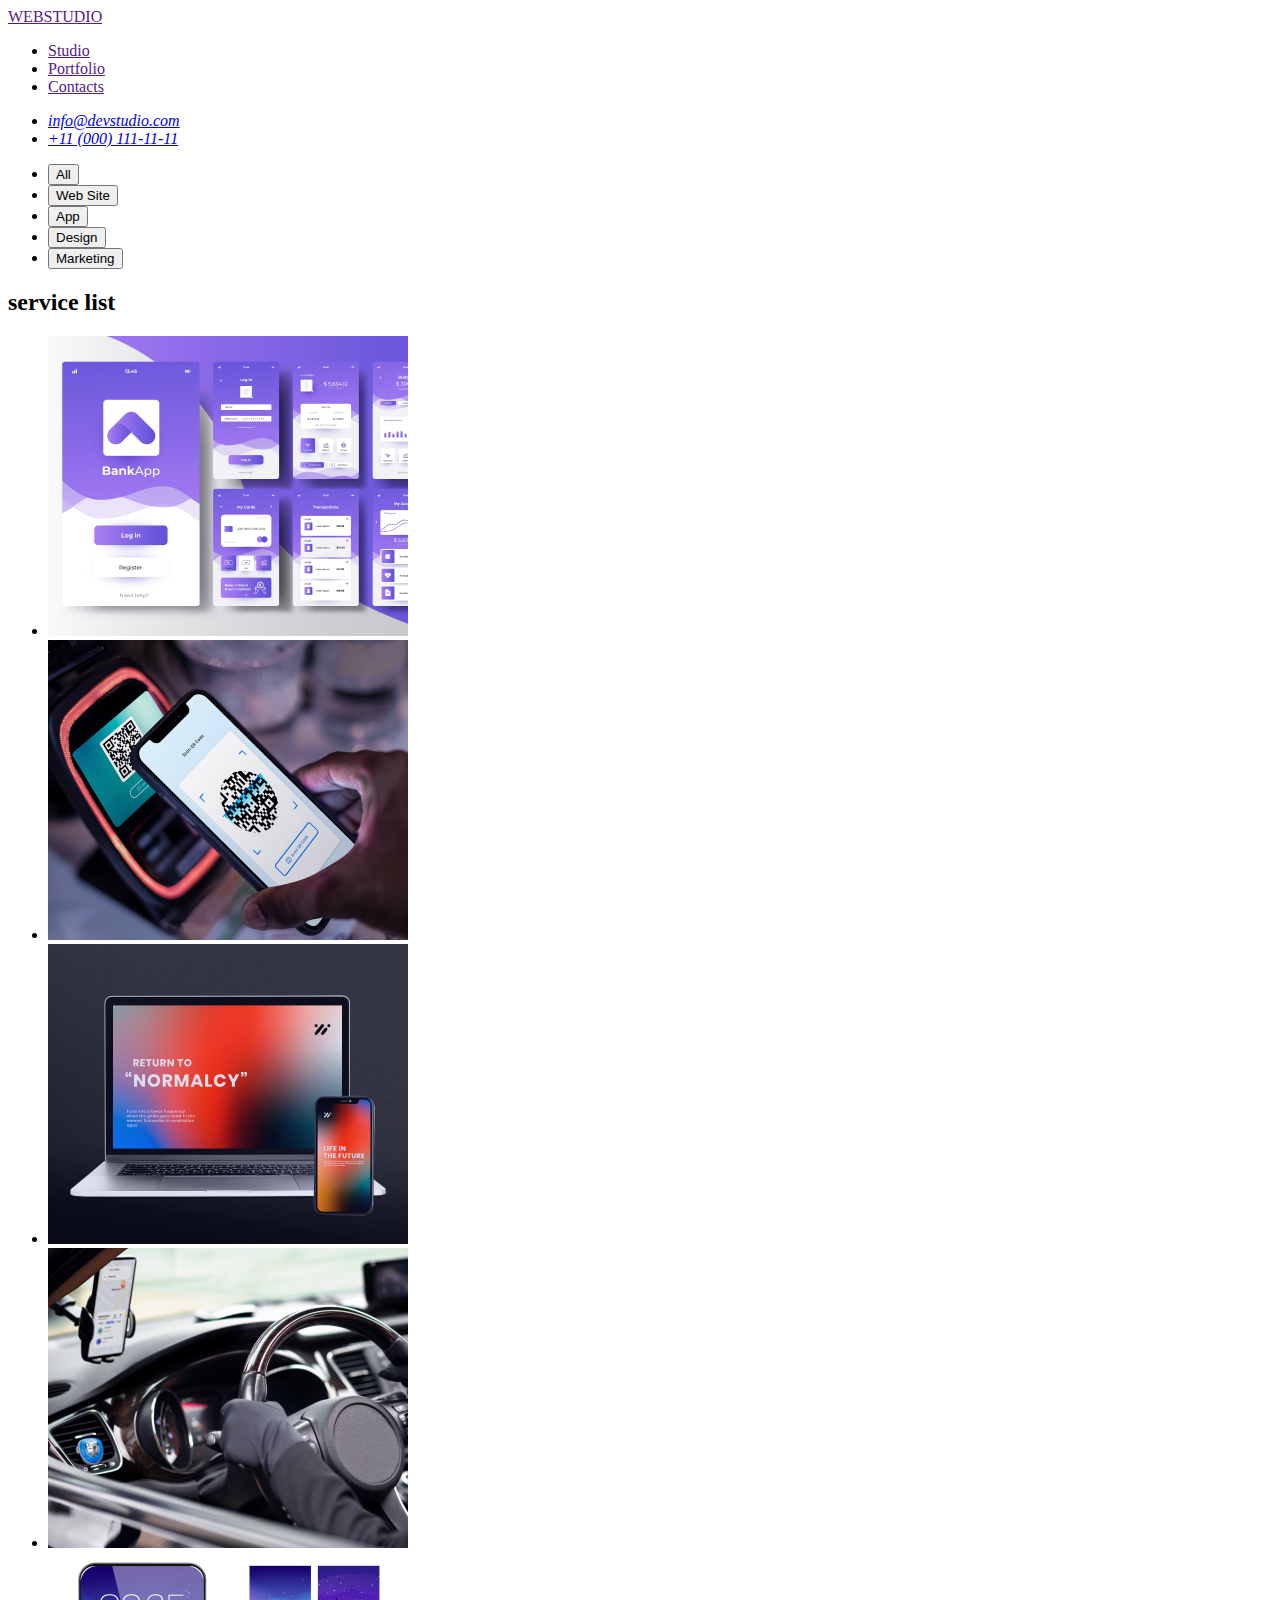
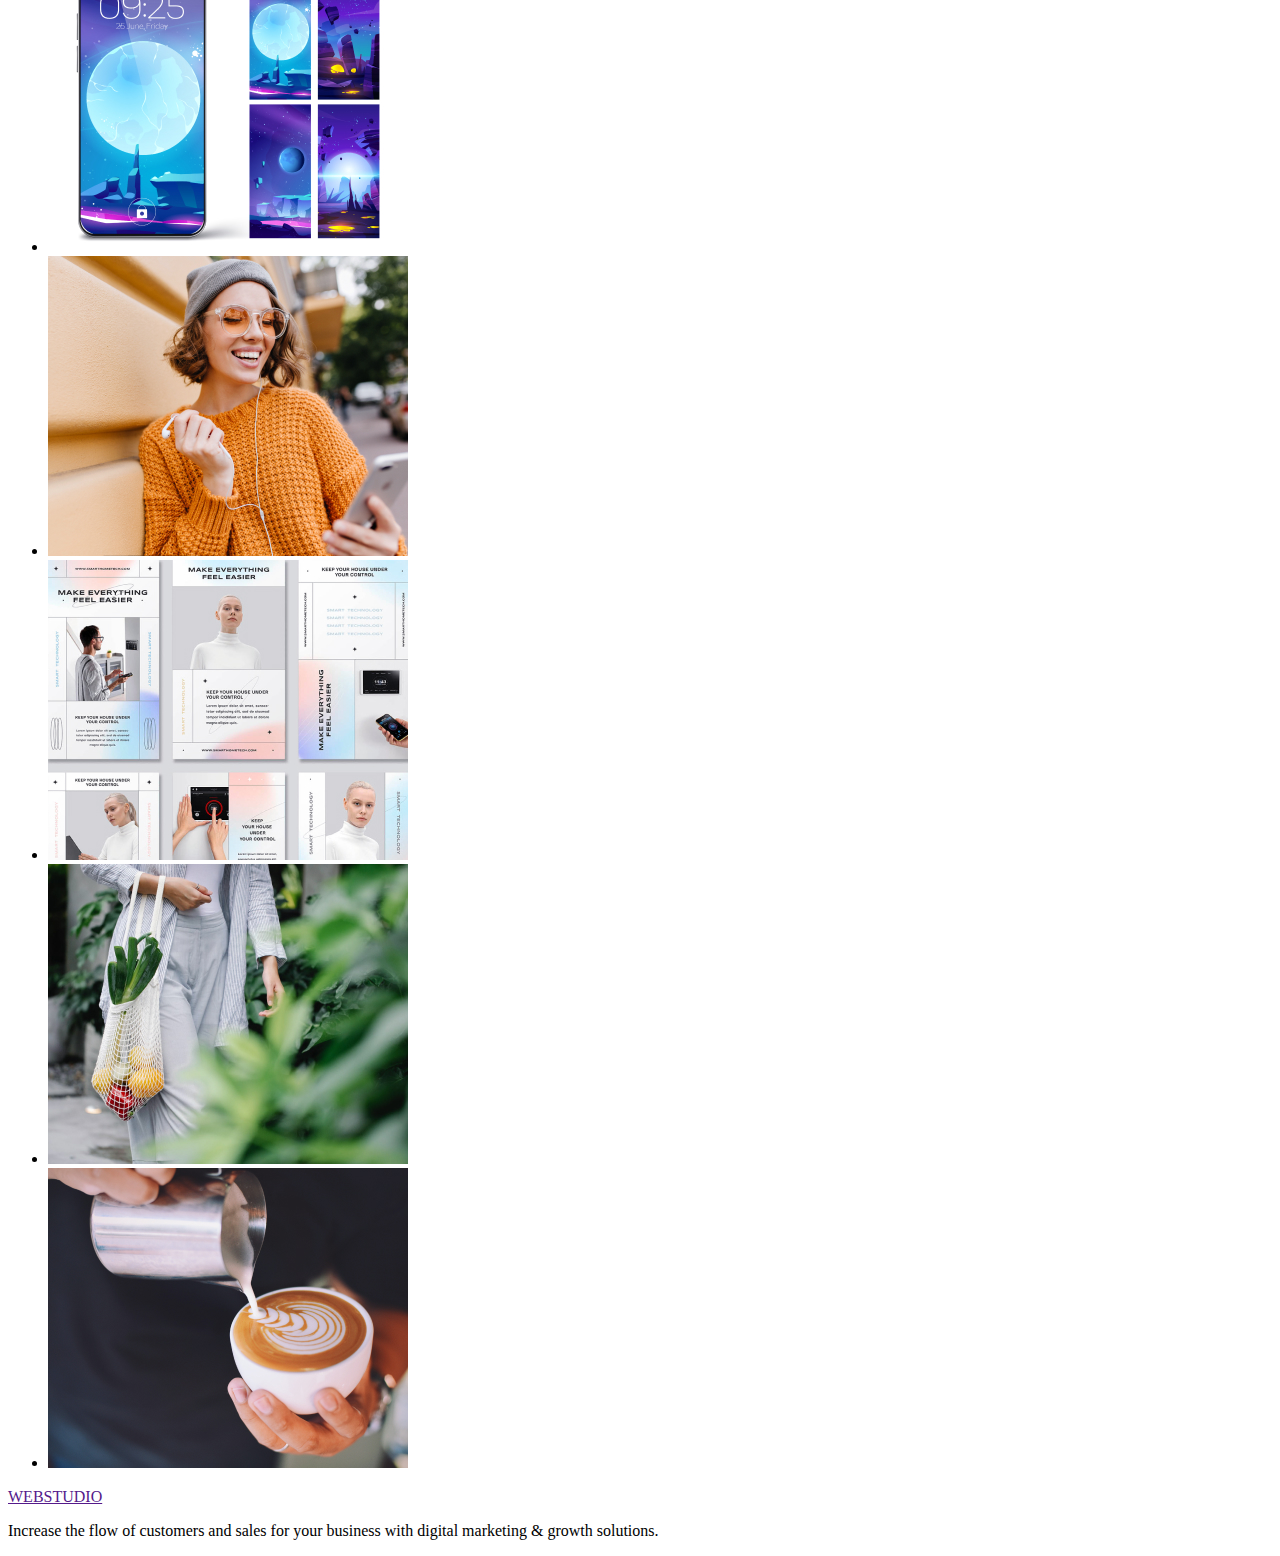
==== portfolio.html @ e02b4fd7 "for validator" ====
<!DOCTYPE html>
<html lang="en">
<head>
    <meta charset="UTF-8">
    <meta http-equiv="X-UA-Compatible" content="IE=edge">
    <meta name="viewport" content="width=device-width, initial-scale=1.0">
    <title>Document</title>
</head>
<body>
    
  <!-- Header -->

  <header>
    <nav>
     <a href="">WEBSTUDIO</a>
     <ul>
         <li> <a href="">Studio</a></li>
         <li> <a href="">Portfolio</a></li>
         <li> <a href="">Contacts</a></li>
     </ul>
    </nav> 
    <address>
     <ul>
     <li><a href=" mailto:info@devstudio.com ">info@devstudio.com</a></li>
     <li><a href="tel:+11(000)111-11-11">+11 (000) 111-11-11</a></li>
  </ul></address>
  
   </header> 

   <!-- main -->

   <main>
    <section>
        <ul>
            <li><button type="button">All</button></li>
            <li><button type="button">Web Site</button></li>
            <li><button type="button">App</button></li>
            <li><button type="button">Design</button></li>
            <li><button type="button">Marketing</button></li>
        </ul>
    </section>


    <!-- service list --> 
<section>
  <h2>service list</h2>
    <ul>
     <li><img src="./images/service-list/img (3).jpg" alt="Banking App Interface Concept" width="360"> </li>
    <li><img src="./images/service-list/img (4).jpg" alt="Cashless Payment" width="360"></li>
    <li><img src="./images/service-list/img (5).jpg" alt="App for meditation" width="360"></li>
    <li><img src="./images/service-list/img (6).jpg" alt="Taxi driver in a car with taxi App" width="360"></li>
    <li><img src="./images/service-list/img (7).jpg" alt="Phone and screenshots with illustration" width="360"></li>
    <li><img src="./images/service-list/img (8).jpg" alt="Girl with a phone on the street" width="360"></li>
    <li><img src="./images/service-list/img (9).jpg" alt="ideas for Instagram stories" width="360"></li>
    <li><img src="./images/service-list/img (10).jpg" alt="Woman with a bag full of vegetables" width="360"></li>
    <li><img src="./images/service-list/img (11).jpg" alt="Coffee cup in which milk is poured" width="360"></li></ul>
</section>


   </main>

   <!-- footer --> 


  <footer>
    <a href="">WEBSTUDIO</a>
    <p>Increase the flow of customers and sales for your business with digital marketing & growth solutions.</p>

  </footer>
</body>
</html>
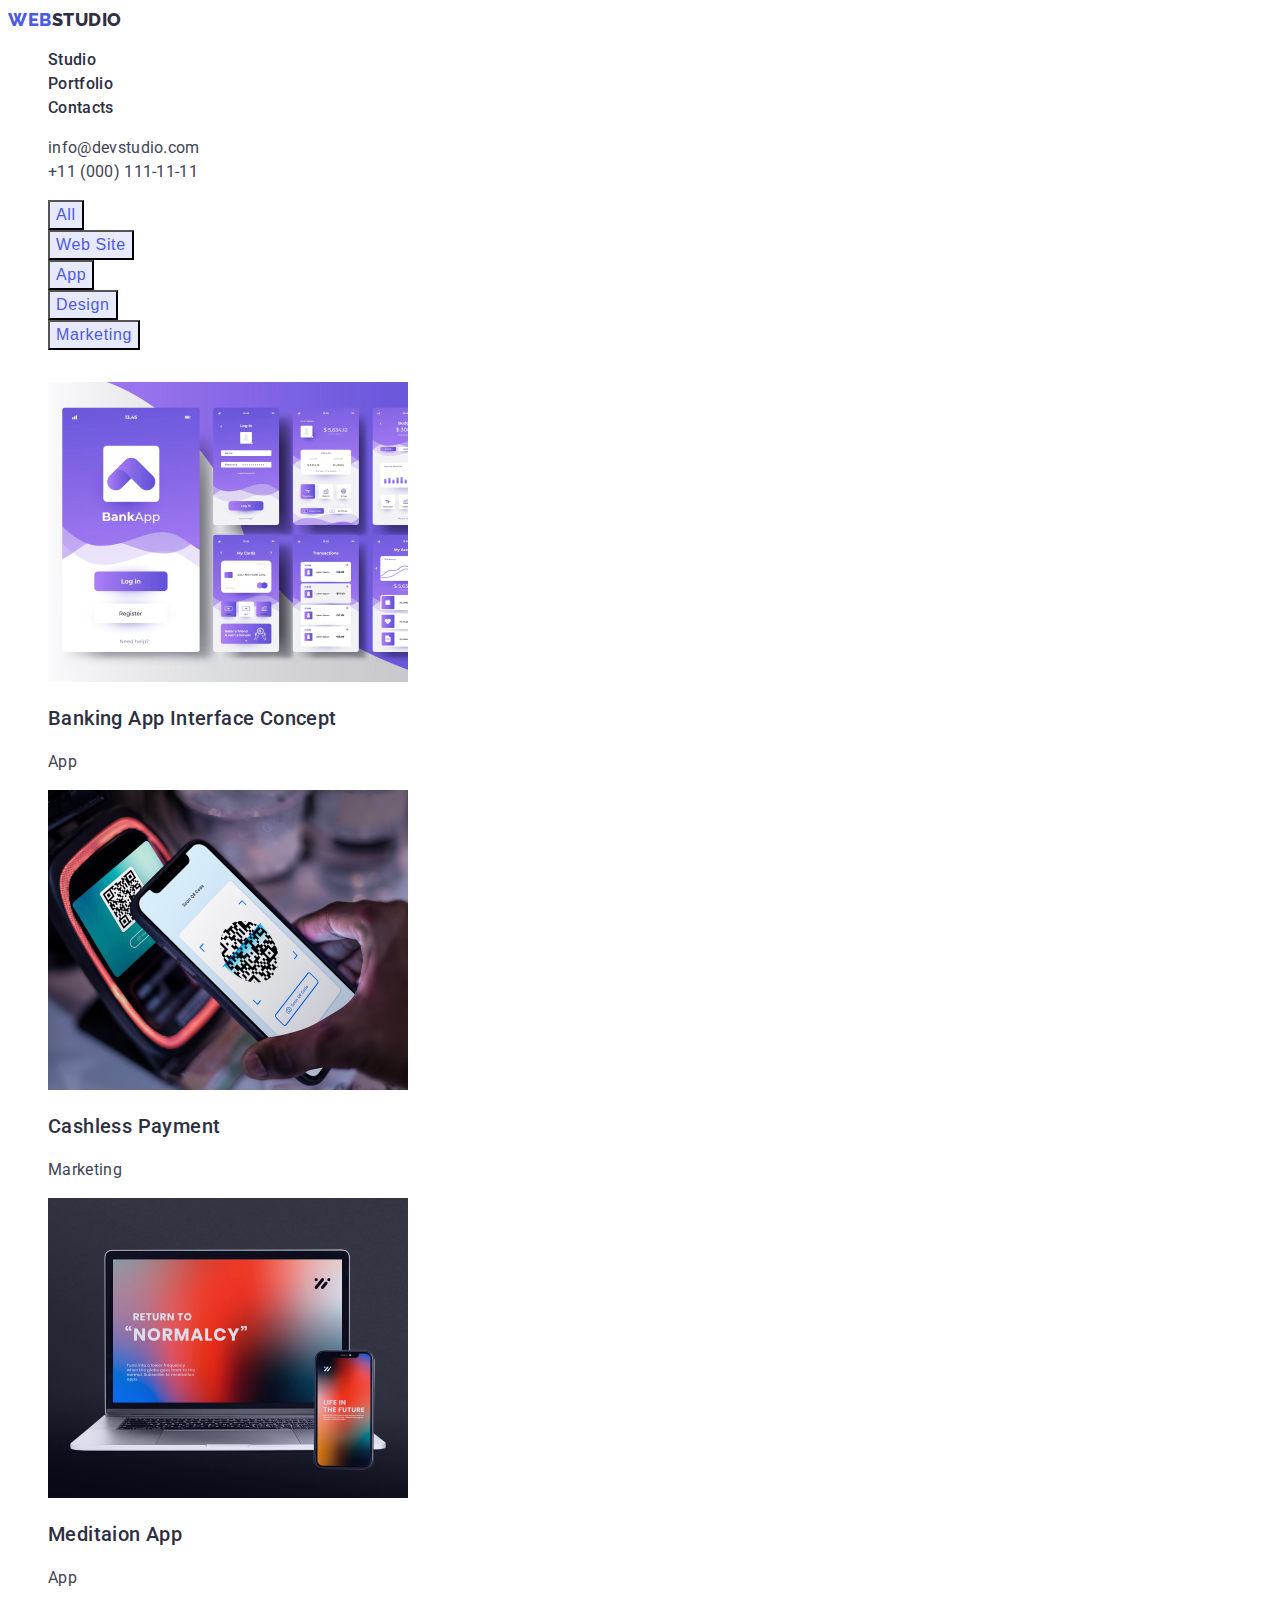
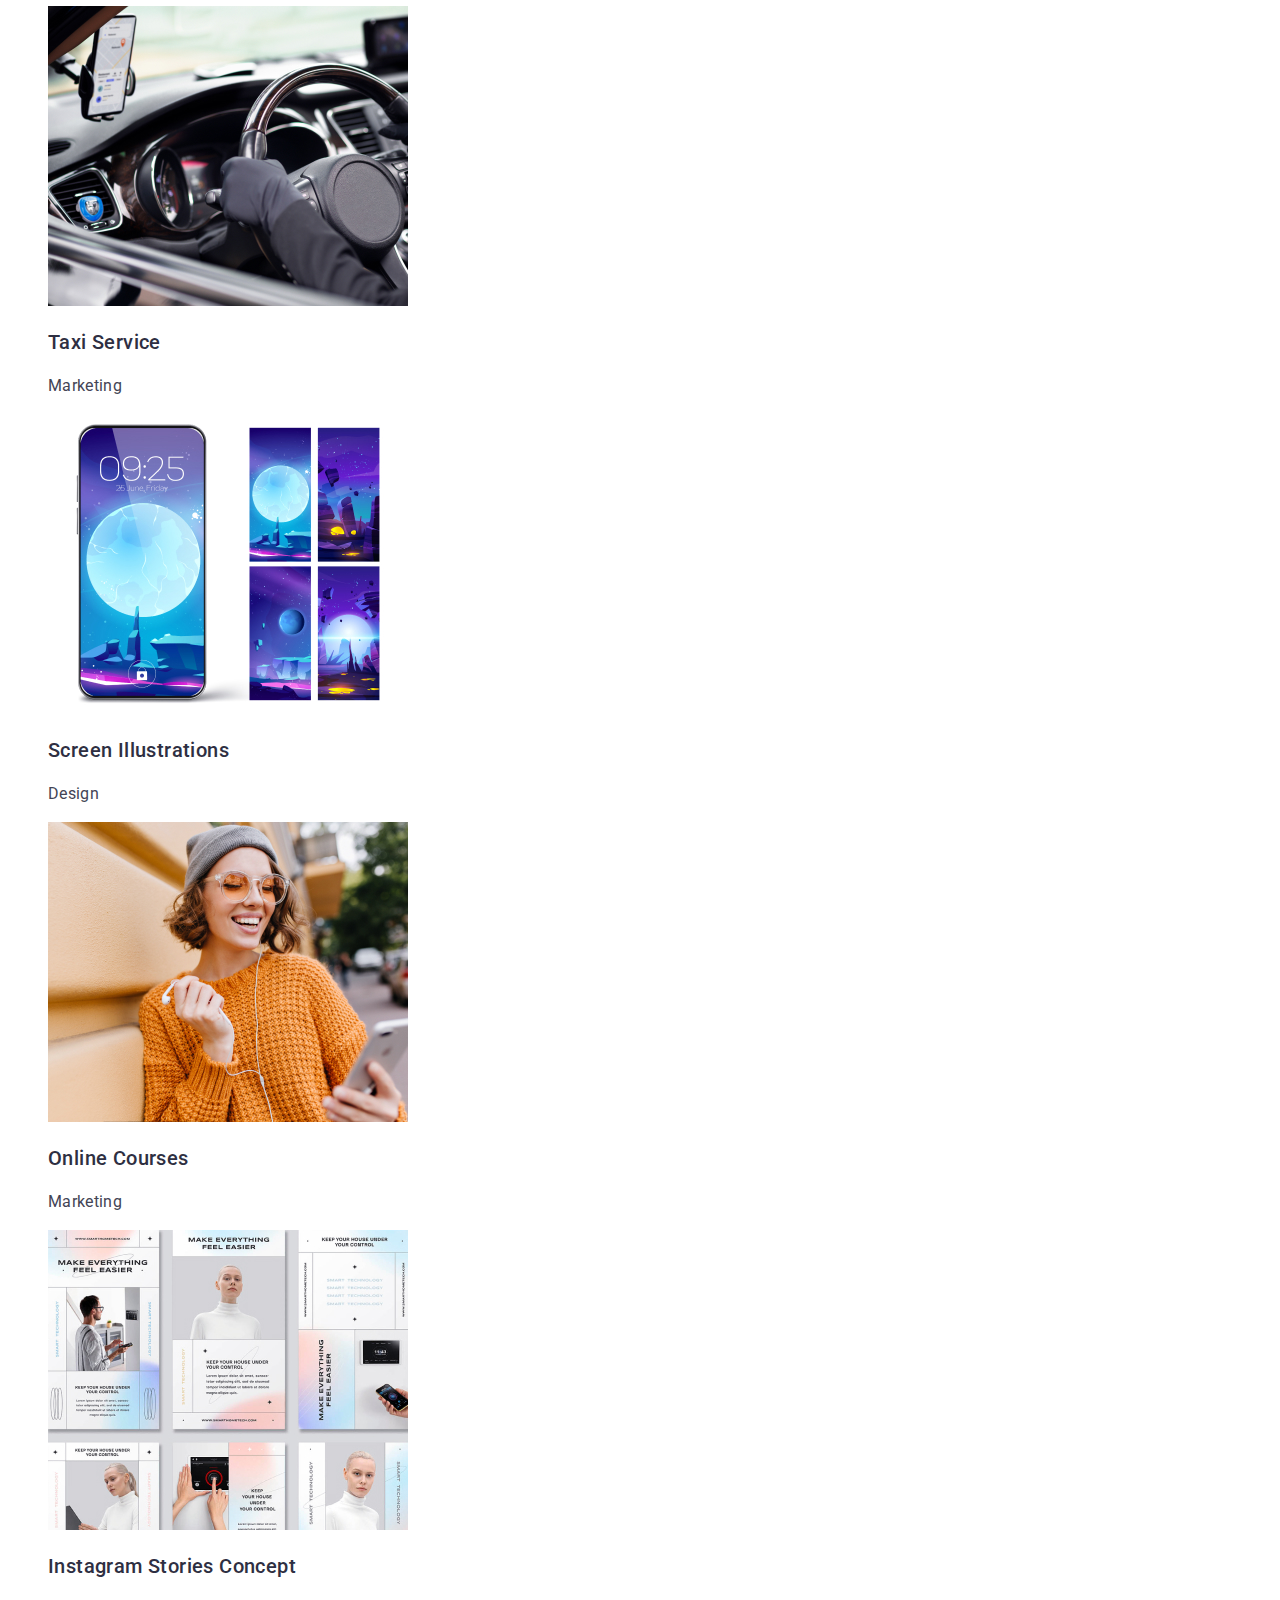
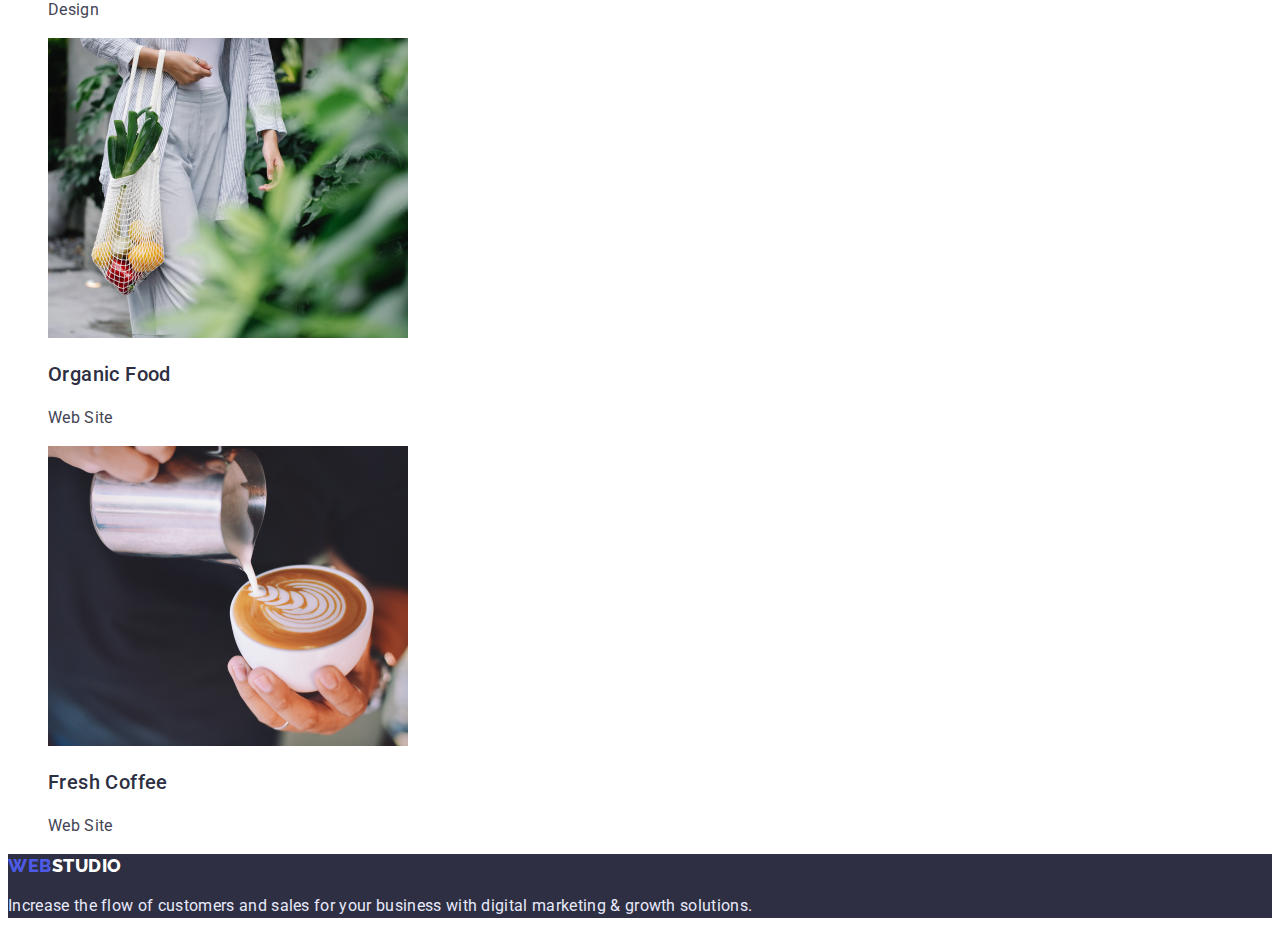
==== commit 0bce063b: "For cheking" ====
--- a/portfolio.html
+++ b/portfolio.html
@@ -5,56 +5,86 @@
     <meta http-equiv="X-UA-Compatible" content="IE=edge">
     <meta name="viewport" content="width=device-width, initial-scale=1.0">
     <title>Document</title>
-</head>
+    <link rel="preconnect" href="https://fonts.googleapis.com">
+    <link rel="preconnect" href="https://fonts.gstatic.com" crossorigin>
+    <link href="https://fonts.googleapis.com/css2?family=Raleway:wght@800&family=Roboto:wght@400;500;700&display=swap" rel="stylesheet">
+    <link rel="stylesheet" href="./css/styles.css">
+  </head>
 <body>
     
   <!-- Header -->
 
-  <header>
-    <nav>
-     <a href="">WEBSTUDIO</a>
-     <ul>
-         <li> <a href="">Studio</a></li>
-         <li> <a href="">Portfolio</a></li>
-         <li> <a href="">Contacts</a></li>
+  <header class="page-header">
+    <nav class="page-nav">
+     <a class="link logo" href=""><span class="studio">WEB</span><span class="logo">STUDIO</span></a>
+     <ul class="menu list">
+         <li class="header-item"> <a class=" menu-link link" href="">Studio</a></li>
+         <li class="header-item"> <a class=" menu-link link" href="">Portfolio</a></li>
+         <li class="header-item"> <a class=" menu-link link" href="">Contacts</a></li>
      </ul>
     </nav> 
-    <address>
-     <ul>
-     <li><a href=" mailto:info@devstudio.com ">info@devstudio.com</a></li>
-     <li><a href="tel:+11(000)111-11-11">+11 (000) 111-11-11</a></li>
+    <address >
+     <ul class="contacts list">
+     <li ><a class="contact-mail link" href=" mailto:info@devstudio.com ">info@devstudio.com</a></li>
+     <li><a class="contact-number link" href="tel:+11(000)111-11-11">+11 (000) 111-11-11</a></li>
   </ul></address>
   
    </header> 
-
    <!-- main -->
 
    <main>
-    <section>
-        <ul>
-            <li><button type="button">All</button></li>
-            <li><button type="button">Web Site</button></li>
-            <li><button type="button">App</button></li>
-            <li><button type="button">Design</button></li>
-            <li><button type="button">Marketing</button></li>
+    <section class="menu-button">
+        <ul class="list menu-button-list">
+            <li class="menu-button-item"><button class="menu-btn" type="button">All</button></li>
+            <li class="menu-button-item"><button class="menu-btn" type="button">Web Site</button></li>
+            <li class="menu-button-item"><button class="menu-btn" type="button">App</button></li>
+            <li class="menu-button-item"><button class="menu-btn" type="button">Design</button></li>
+            <li class="menu-button-item"><button class="menu-btn" type="button">Marketing</button></li>
         </ul>
-    </section>
+    
 
 
     <!-- service list --> 
-<section>
-  <h2>service list</h2>
-    <ul>
-     <li><img src="./images/service-list/img (3).jpg" alt="Banking App Interface Concept" width="360"> </li>
-    <li><img src="./images/service-list/img (4).jpg" alt="Cashless Payment" width="360"></li>
-    <li><img src="./images/service-list/img (5).jpg" alt="App for meditation" width="360"></li>
-    <li><img src="./images/service-list/img (6).jpg" alt="Taxi driver in a car with taxi App" width="360"></li>
-    <li><img src="./images/service-list/img (7).jpg" alt="Phone and screenshots with illustration" width="360"></li>
-    <li><img src="./images/service-list/img (8).jpg" alt="Girl with a phone on the street" width="360"></li>
-    <li><img src="./images/service-list/img (9).jpg" alt="ideas for Instagram stories" width="360"></li>
-    <li><img src="./images/service-list/img (10).jpg" alt="Woman with a bag full of vegetables" width="360"></li>
-    <li><img src="./images/service-list/img (11).jpg" alt="Coffee cup in which milk is poured" width="360"></li></ul>
-</section>
+
+  <h2 class="servise-title">service list</h2>
+    <ul class="servise-list list">
+     <li class=" service-item"><img src="./images/service-list/img (3).jpg" alt="Banking App Interface Concept" width="360">
+    <h3 class="service-post-title pre-post-title" >Banking App Interface Concept</h3>
+    <p class="text">App</p>
+    </li>
+    <li class="service-item"><img src="./images/service-list/img (4).jpg" alt="Cashless Payment" width="360">
+    <h3 class="service-post-title pre-post-title" >Cashless Payment</h3>
+    <p class="text">Marketing</p>
+    </li>
+    <li class=" service-item"><img src="./images/service-list/img (5).jpg" alt="App for meditation" width="360">
+    <h3 class="service-post-title pre-post-title">Meditaion App</h3>
+    <p class="text">App</p>
+    </li>
+    <li class=" service-item"><img src="./images/service-list/img (6).jpg" alt="Taxi driver in a car with taxi App" width="360">
+    <h3 class="service-post-title pre-post-title" >Taxi Service</h3>
+    <p class="text">Marketing</p>
+    </li>
+    <li class=" service-item"><img src="./images/service-list/img (7).jpg" alt="Phone and screenshots with illustration" width="360">
+    <h3 class="service-post-title pre-post-title" >Screen Illustrations</h3>
+    <p class="text">Design</p>
+    </li>
+    <li class=" service-item"><img src="./images/service-list/img (8).jpg" alt="Girl with a phone on the street" width="360">
+    <h3 class="service-post-title pre-post-title" >Online Courses</h3>
+    <p class="text">Marketing</p>
+    </li>
+    <li class=" service-item"><img src="./images/service-list/img (9).jpg" alt="ideas for Instagram stories" width="360">
+    <h3 class="service-post-title pre-post-title" >Instagram Stories Concept</h3>
+    <p class="text">Design</p>
+    </li>
+    <li class=" service-item"><img src="./images/service-list/img (10).jpg" alt="Woman with a bag full of vegetables" width="360">
+    <h3 class="service-post-title pre-post-title" >Organic Food</h3>
+    <p class="text">Web Site</p>
+    </li>
+    <li class=" service-item"><img src="./images/service-list/img (11).jpg" alt="Coffee cup in which milk is poured" width="360">
+    <h3 class="service-post-title pre-post-title" >Fresh Coffee</h3>
+    <p class="text"> Web Site </p>
+    </li></ul>
+  </section>
 
 
    </main>
@@ -62,9 +92,9 @@
    <!-- footer --> 
 
 
-  <footer>
-    <a href="">WEBSTUDIO</a>
-    <p>Increase the flow of customers and sales for your business with digital marketing & growth solutions.</p>
+   <footer class="footer">
+    <a class="link logo" href=""><span class="studio">WEB</span><span class="logo logo-color">STUDIO</span></a>
+    <p class="footer-text text">Increase the flow of customers and sales for your business with digital marketing & growth solutions.</p>
 
   </footer>
 </body>
--- a/css/styles.css
+++ b/css/styles.css
@@ -0,0 +1,366 @@
+.list {
+    list-style: none;
+}
+
+.link{ 
+text-decoration: none;
+}
+
+
+
+body {
+    font-family: 'Roboto', sans-serif;
+    font-weight: 400;
+}
+
+ :root {
+    --main-text-color:  #434455;
+    --secondary-text-color:  #E7E9FC;
+    --main-title-color: #2E2F42;
+    --secondary-title-color: #FFFFFF; }
+
+
+
+
+
+
+
+/* =============COMPONENTS============= */
+.studio{
+    font-family: 'Raleway', sans-serif;
+    font-weight: 800;
+    font-size: 18px;
+    line-height: 24px;
+    display: flex;
+    align-items: center;
+    letter-spacing: 0.03em;
+    text-transform: uppercase;
+    color: #4D5AE5;
+
+}
+
+.logo{
+ font-family: 'Raleway', sans-serif;
+font-weight: 800;
+font-size: 18px;
+line-height: 1.33;
+display: flex;
+align-items: center;
+letter-spacing: 0.03em;
+text-transform: uppercase;
+color:var(--main-title-color);
+   
+}
+
+
+.title{    
+font-weight: 700;
+font-size: 36px;
+line-height: 1.11
+text-align: center;
+letter-spacing: 0.02em;
+text-transform: capitalize;
+color: var(--main-title-color)
+}
+
+.pre-post-title {
+font-weight: 500;
+font-size: 20px;
+line-height: 1.2;
+letter-spacing: 0.02em;
+color:var(--main-title-color);
+
+}
+
+.text{
+font-size: 16px;
+line-height: 1.5;
+letter-spacing: 0.02em;
+color:var(--main-text-color);
+}
+
+/* ============= /COMPONENTS============= */
+
+
+
+
+
+
+
+
+
+
+/*=============HEADER=============*/
+.logo-color{
+    color:var(--secondary-title-color);
+}
+.page-header {
+    
+}
+.page-nav {
+}
+.link {
+}
+.logo{
+    
+}
+.studio {
+}
+.menu {
+}
+.list {
+}
+.header-item {
+}
+.menu-link {
+
+font-weight: 500;
+font-size: 16px;
+line-height: 1.5;
+letter-spacing: 0.02em;
+color: var(--main-title-color);
+flex: none;
+
+}
+
+
+
+.contacts {
+font-style: normal;
+font-size: 16px;
+line-height: 1.5;
+letter-spacing: 0.02em;
+
+}
+.contact-mail {
+    color: var(--main-text-color);   
+   
+}
+.contact-number {
+    color:var(--main-text-color);
+}
+ 
+.header-item  :hover ,
+.header-item  :focus {
+    color: #404BBF ;
+}
+
+ .contact-mail:hover ,
+ .contact-mail:focus{
+    color: #404BBF
+ }
+
+ .contact-number:hover ,
+ .contact-number:focus{
+    color: #404BBF
+ }
+
+
+
+
+
+
+/*=============/HEADER=============*/
+
+
+
+
+
+
+
+
+/*=============HERO=============*/
+
+
+
+.hero {
+    background-color: var(--main-title-color);
+}
+.hero-title {
+
+font-weight: 700;
+font-size: 56px;
+line-height: 1,07;
+text-align: center;
+letter-spacing: 0.02em;
+
+color: var(--secondary-title-color);
+
+}
+.hero-button {
+    font-weight: 500;
+    font-size: 16px;
+    line-height: 1.5;
+    display: flex;
+    align-items: center;
+    letter-spacing: 0.04em;
+    
+    color: #FFFFFF;
+    background-color:#4D5AE5;
+
+}
+
+.button :hover ,
+.button :focus {
+   
+    background-color:#404BBF
+}
+
+
+/*=============/HERO=============*/
+
+
+
+
+
+
+
+
+
+
+
+/*=============Benefits=============*/
+.benefits {
+}
+.benefits-title {
+    font-size: 0
+}
+.benefits-list {
+}
+.benefits-post-title {
+  
+
+
+}
+.benefits-text {
+
+
+}
+
+
+
+
+
+/*=============/Benefits=============*/
+
+
+
+
+
+
+/*=============What are we doing=============*/
+.products {
+}
+.products-title {
+
+
+}
+.list {
+}
+.products-list {
+}
+.products-item {
+}
+.products-img {
+}
+
+/*=============/What are we doing=============*/
+
+
+
+/*=============Our team=============*/
+
+
+.team {
+}
+.team-title {
+}
+.list {
+}
+.team-list {
+}
+.team-item {
+}
+.our-team-img {
+}
+.team-post-title {
+}
+.team-text {
+}
+
+
+
+
+/*=============/Our team=============*/
+
+
+
+/*=============Footer=============*/
+
+.footer {
+    background-color: #2E2F42;;
+}
+.link {
+}
+.logo {
+}
+.studio {
+   
+}
+.footer-text {
+    color:var( --secondary-text-color);
+}
+
+
+
+/*=============/Footer=============*/
+
+
+
+/*=============Portfolio=============*/
+
+.menu-button {
+}
+
+.menu-button-list {
+   
+}
+.menu-btn {
+    font-weight: 500;
+    font-size: 16px;
+    line-height: 1.5;
+    display: flex;
+    align-items: center;
+    text-align: center;
+    letter-spacing: 0.04em;
+    color: #4D5AE5;
+    background-color:#E7E9FC
+}
+.menu-button-item :hover ,
+.menu-btn :focus {
+    color: #FFFFFF;
+    background-color: #404BBF;
+}
+
+
+.servise-title {
+    font-size: 0
+}
+.servise-list {
+}
+.service-item {
+}
+.service-post-title {
+}
+
+
+
+
+
+
+
+
+
+
+
+
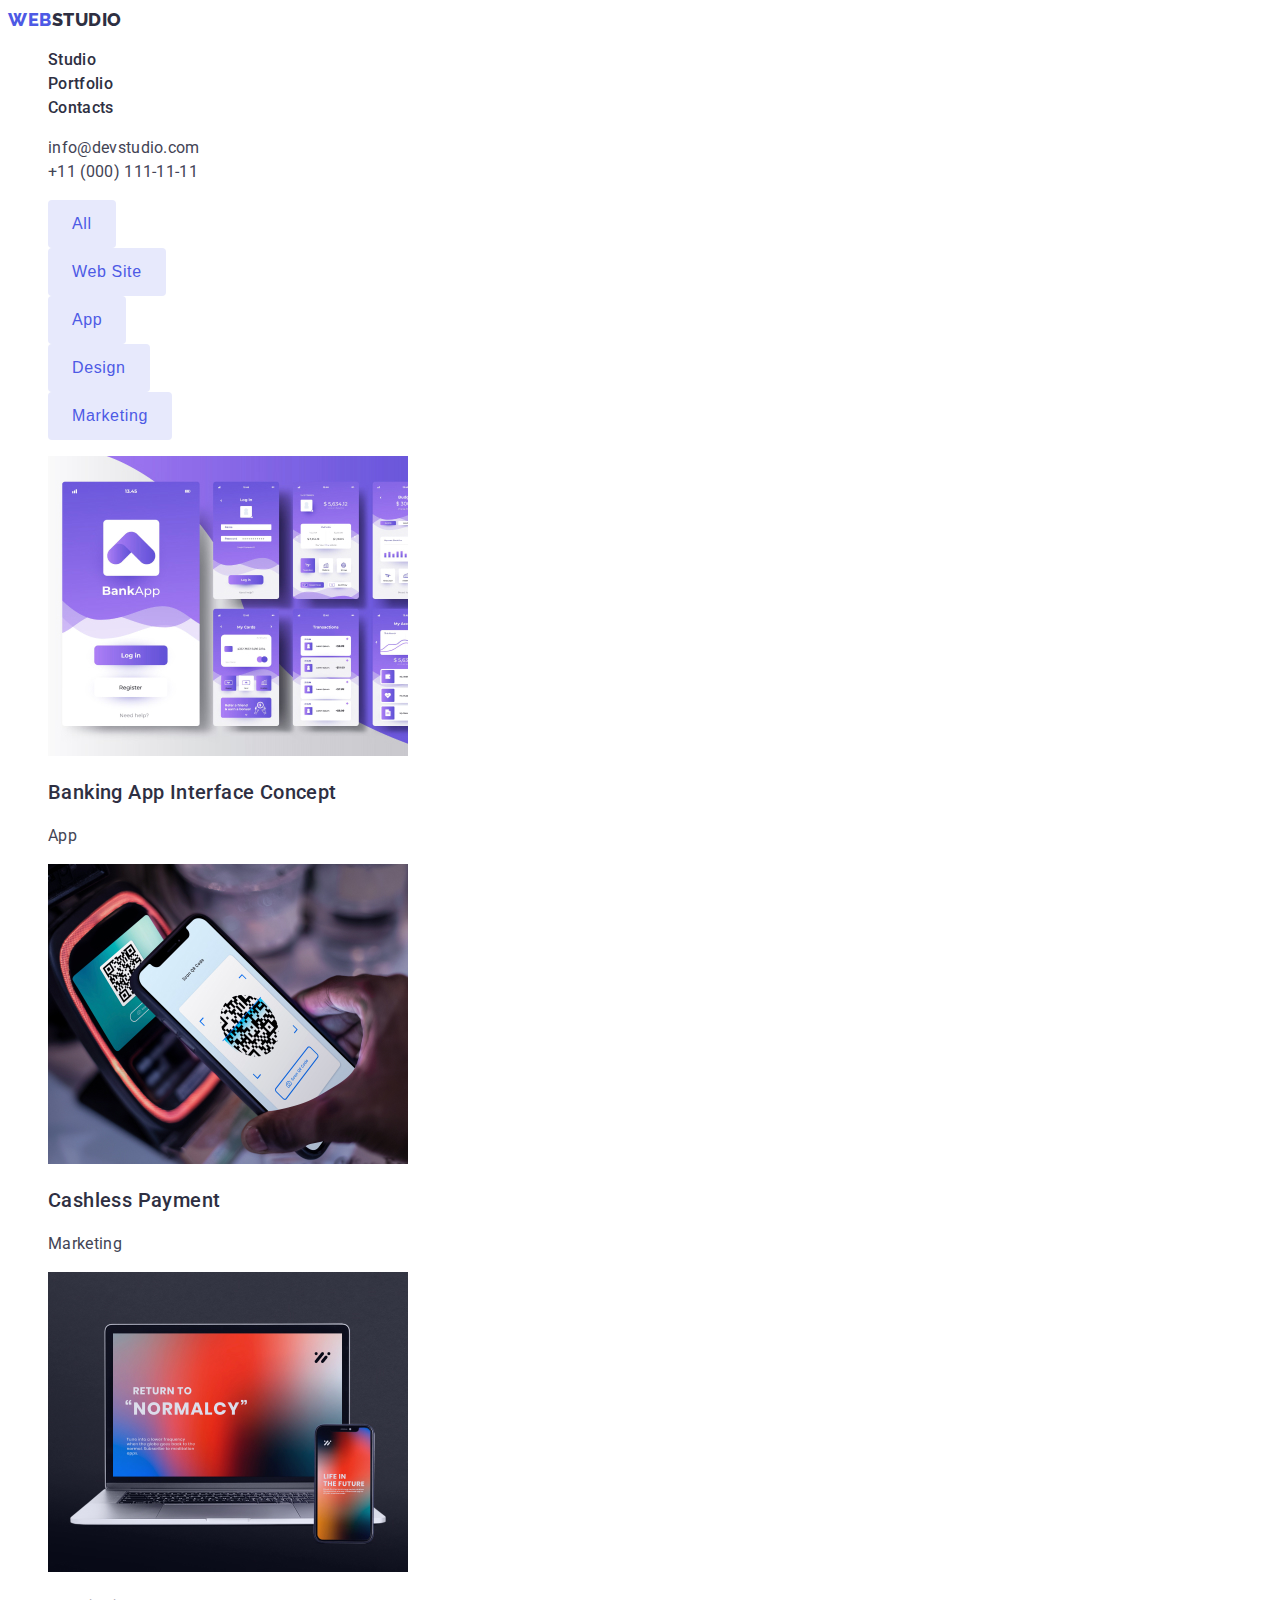
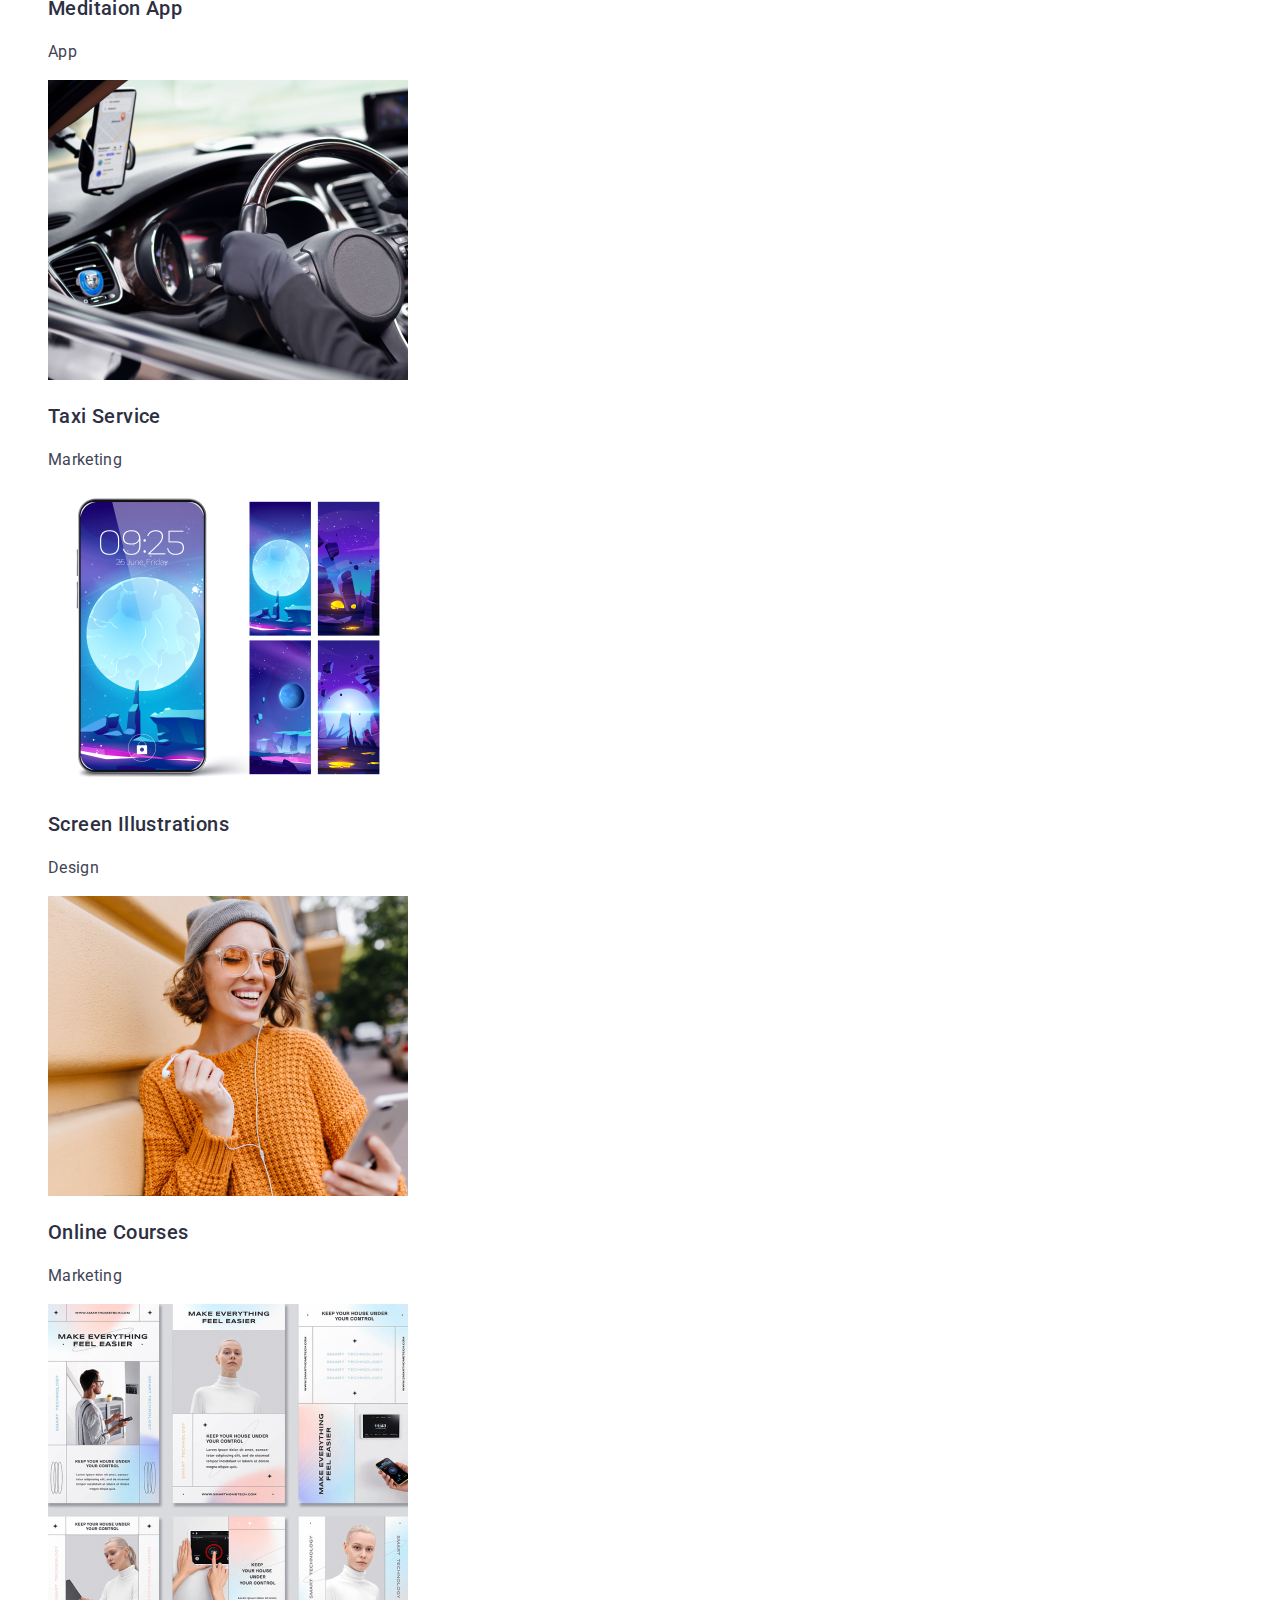
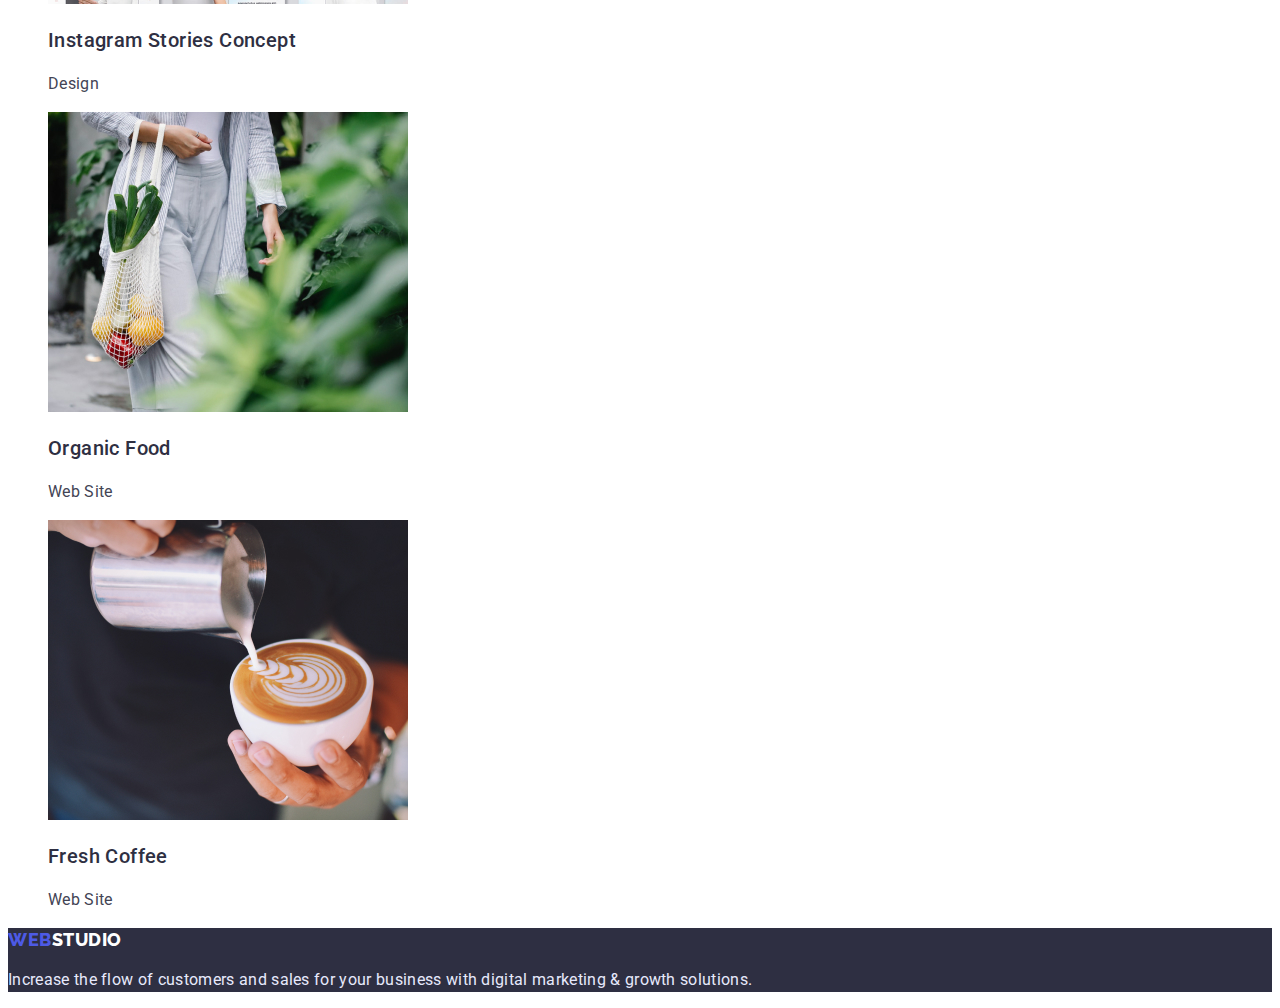
==== commit 3c6189e3: "corrections after 1 check" ====
--- a/portfolio.html
+++ b/portfolio.html
@@ -4,7 +4,7 @@
     <meta charset="UTF-8">
     <meta http-equiv="X-UA-Compatible" content="IE=edge">
     <meta name="viewport" content="width=device-width, initial-scale=1.0">
-    <title>Document</title>
+    <title>Studio</title>
     <link rel="preconnect" href="https://fonts.googleapis.com">
     <link rel="preconnect" href="https://fonts.gstatic.com" crossorigin>
     <link href="https://fonts.googleapis.com/css2?family=Raleway:wght@800&family=Roboto:wght@400;500;700&display=swap" rel="stylesheet">
@@ -16,10 +16,10 @@
 
   <header class="page-header">
     <nav class="page-nav">
-     <a class="link logo" href=""><span class="studio">WEB</span><span class="logo">STUDIO</span></a>
+     <a class="link logo" href="./index.html"><span class="studio">WEB</span><span class="logo">STUDIO</span></a>
      <ul class="menu list">
-         <li class="header-item"> <a class=" menu-link link" href="">Studio</a></li>
-         <li class="header-item"> <a class=" menu-link link" href="">Portfolio</a></li>
+         <li class="header-item"> <a class=" menu-link link" href="./index.html">Studio</a></li>
+         <li class="header-item"> <a class=" menu-link link" href="./portfolio.html">Portfolio</a></li>
          <li class="header-item"> <a class=" menu-link link" href="">Contacts</a></li>
      </ul>
     </nav> 
@@ -34,54 +34,51 @@
 
    <main>
     <section class="menu-button">
+      <h1 hidden>Portfolio</h1>
         <ul class="list menu-button-list">
-            <li class="menu-button-item"><button class="menu-btn" type="button">All</button></li>
-            <li class="menu-button-item"><button class="menu-btn" type="button">Web Site</button></li>
-            <li class="menu-button-item"><button class="menu-btn" type="button">App</button></li>
-            <li class="menu-button-item"><button class="menu-btn" type="button">Design</button></li>
-            <li class="menu-button-item"><button class="menu-btn" type="button">Marketing</button></li>
+            <li class="button-item"><button class="menu-btn" type="button">All</button></li>
+            <li class="button-item"><button class="menu-btn" type="button">Web Site</button></li>
+            <li class="button-item"><button class="menu-btn" type="button">App</button></li>
+            <li class="button-item"><button class="menu-btn" type="button">Design</button></li>
+            <li class="button-item"><button class="menu-btn" type="button">Marketing</button></li>
         </ul>
     
 
-
-    <!-- service list --> 
-
-  <h2 class="servise-title">service list</h2>
     <ul class="servise-list list">
-     <li class=" service-item"><img src="./images/service-list/img (3).jpg" alt="Banking App Interface Concept" width="360">
-    <h3 class="service-post-title pre-post-title" >Banking App Interface Concept</h3>
+     <li class=" service-item"><img src="./images/service-list/img-3.jpg" alt="Banking App Interface Concept" width="360">
+    <h3 class="service-title second-title" >Banking App Interface Concept</h3>
     <p class="text">App</p>
     </li>
-    <li class="service-item"><img src="./images/service-list/img (4).jpg" alt="Cashless Payment" width="360">
-    <h3 class="service-post-title pre-post-title" >Cashless Payment</h3>
+    <li class="service-item"><img src="./images/service-list/img-4.jpg" alt="Cashless Payment" width="360">
+    <h3 class=" second-title" >Cashless Payment</h3>
     <p class="text">Marketing</p>
     </li>
-    <li class=" service-item"><img src="./images/service-list/img (5).jpg" alt="App for meditation" width="360">
-    <h3 class="service-post-title pre-post-title">Meditaion App</h3>
+    <li class=" service-item"><img src="./images/service-list/img-5.jpg" alt="App for meditation" width="360">
+    <h3 class=" second-title">Meditaion App</h3>
     <p class="text">App</p>
     </li>
-    <li class=" service-item"><img src="./images/service-list/img (6).jpg" alt="Taxi driver in a car with taxi App" width="360">
-    <h3 class="service-post-title pre-post-title" >Taxi Service</h3>
+    <li class=" service-item"><img src="./images/service-list/img-6.jpg" alt="Taxi driver in a car with taxi App" width="360">
+    <h3 class="second-title" >Taxi Service</h3>
     <p class="text">Marketing</p>
     </li>
-    <li class=" service-item"><img src="./images/service-list/img (7).jpg" alt="Phone and screenshots with illustration" width="360">
-    <h3 class="service-post-title pre-post-title" >Screen Illustrations</h3>
+    <li class=" service-item"><img src="./images/service-list/img-7.jpg" alt="Phone and screenshots with illustration" width="360">
+    <h3 class=" second-title" >Screen Illustrations</h3>
     <p class="text">Design</p>
     </li>
-    <li class=" service-item"><img src="./images/service-list/img (8).jpg" alt="Girl with a phone on the street" width="360">
-    <h3 class="service-post-title pre-post-title" >Online Courses</h3>
+    <li class=" service-item"><img src="./images/service-list/img-8.jpg" alt="Girl with a phone on the street" width="360">
+    <h3 class=" second-title" >Online Courses</h3>
     <p class="text">Marketing</p>
     </li>
-    <li class=" service-item"><img src="./images/service-list/img (9).jpg" alt="ideas for Instagram stories" width="360">
-    <h3 class="service-post-title pre-post-title" >Instagram Stories Concept</h3>
+    <li class=" service-item"><img src="./images/service-list/img-9.jpg" alt="ideas for Instagram stories" width="360">
+    <h3 class=" second-title" >Instagram Stories Concept</h3>
     <p class="text">Design</p>
     </li>
-    <li class=" service-item"><img src="./images/service-list/img (10).jpg" alt="Woman with a bag full of vegetables" width="360">
-    <h3 class="service-post-title pre-post-title" >Organic Food</h3>
+    <li class=" service-item"><img src="./images/service-list/img-10.jpg" alt="Woman with a bag full of vegetables" width="360">
+    <h3 class=" second-title" >Organic Food</h3>
     <p class="text">Web Site</p>
     </li>
-    <li class=" service-item"><img src="./images/service-list/img (11).jpg" alt="Coffee cup in which milk is poured" width="360">
-    <h3 class="service-post-title pre-post-title" >Fresh Coffee</h3>
+    <li class=" service-item"><img src="./images/service-list/img-11.jpg" alt="Coffee cup in which milk is poured" width="360">
+    <h3 class=" second-title" >Fresh Coffee</h3>
     <p class="text"> Web Site </p>
     </li></ul>
   </section>
@@ -94,7 +91,7 @@
 
    <footer class="footer">
     <a class="link logo" href=""><span class="studio">WEB</span><span class="logo logo-color">STUDIO</span></a>
-    <p class="footer-text text">Increase the flow of customers and sales for your business with digital marketing & growth solutions.</p>
+    <p class="footer-text ">Increase the flow of customers and sales for your business with digital marketing & growth solutions.</p>
 
   </footer>
 </body>
--- a/css/styles.css
+++ b/css/styles.css
@@ -10,7 +10,7 @@
 
 body {
     font-family: 'Roboto', sans-serif;
-    font-weight: 400;
+    background-color: #FFFFFF ;
 }
 
  :root {
@@ -30,9 +30,7 @@
     font-family: 'Raleway', sans-serif;
     font-weight: 800;
     font-size: 18px;
-    line-height: 24px;
-    display: flex;
-    align-items: center;
+    line-height: 1.33;
     letter-spacing: 0.03em;
     text-transform: uppercase;
     color: #4D5AE5;
@@ -44,8 +42,6 @@
 font-weight: 800;
 font-size: 18px;
 line-height: 1.33;
-display: flex;
-align-items: center;
 letter-spacing: 0.03em;
 text-transform: uppercase;
 color:var(--main-title-color);
@@ -56,14 +52,13 @@
 .title{    
 font-weight: 700;
 font-size: 36px;
-line-height: 1.11
-text-align: center;
+line-height: 1.11;
 letter-spacing: 0.02em;
 text-transform: capitalize;
 color: var(--main-title-color)
 }
 
-.pre-post-title {
+.second-title {
 font-weight: 500;
 font-size: 20px;
 line-height: 1.2;
@@ -94,24 +89,7 @@
 .logo-color{
     color:var(--secondary-title-color);
 }
-.page-header {
-    
-}
-.page-nav {
-}
-.link {
-}
-.logo{
-    
-}
-.studio {
-}
-.menu {
-}
-.list {
-}
-.header-item {
-}
+
 .menu-link {
 
 font-weight: 500;
@@ -119,7 +97,7 @@
 line-height: 1.5;
 letter-spacing: 0.02em;
 color: var(--main-title-color);
-flex: none;
+
 
 }
 
@@ -180,7 +158,7 @@
 
 font-weight: 700;
 font-size: 56px;
-line-height: 1,07;
+line-height: 1.07;
 text-align: center;
 letter-spacing: 0.02em;
 
@@ -188,15 +166,17 @@
 
 }
 .hero-button {
+    font-family: inherit;
     font-weight: 500;
     font-size: 16px;
     line-height: 1.5;
-    display: flex;
-    align-items: center;
     letter-spacing: 0.04em;
-    
     color: #FFFFFF;
     background-color:#4D5AE5;
+    border: none;
+    padding:16px 32px ;
+    border-radius: 4px;
+    cursor: pointer;
 
 }
 
@@ -220,22 +200,13 @@
 
 
 /*=============Benefits=============*/
-.benefits {
-}
-.benefits-title {
-    font-size: 0
-}
-.benefits-list {
-}
+
 .benefits-post-title {
-  
-
-
-}
-.benefits-text {
-
-
-}
+    font-size:  20px;
+    line-height: 1.2;
+    font-weight: 500;  
+}
+
 
 
 
@@ -249,20 +220,7 @@
 
 
 /*=============What are we doing=============*/
-.products {
-}
-.products-title {
-
-
-}
-.list {
-}
-.products-list {
-}
-.products-item {
-}
-.products-img {
-}
+
 
 /*=============/What are we doing=============*/
 
@@ -272,20 +230,7 @@
 
 
 .team {
-}
-.team-title {
-}
-.list {
-}
-.team-list {
-}
-.team-item {
-}
-.our-team-img {
-}
-.team-post-title {
-}
-.team-text {
+    background-color: #F4F4FD;
 }
 
 
@@ -300,15 +245,11 @@
 .footer {
     background-color: #2E2F42;;
 }
-.link {
-}
-.logo {
-}
-.studio {
-   
-}
+
 .footer-text {
     color:var( --secondary-text-color);
+    line-height: 1.5;
+    letter-spacing: 0.02em;
 }
 
 
@@ -319,48 +260,36 @@
 
 /*=============Portfolio=============*/
 
-.menu-button {
-}
-
-.menu-button-list {
-   
-}
+
 .menu-btn {
     font-weight: 500;
     font-size: 16px;
     line-height: 1.5;
-    display: flex;
-    align-items: center;
-    text-align: center;
     letter-spacing: 0.04em;
     color: #4D5AE5;
-    background-color:#E7E9FC
-}
-.menu-button-item :hover ,
+    background-color:#E7E9FC ;
+    border: none;
+    padding: 12px 24px; ;
+    border-radius: 4px;
+    cursor: pointer;
+}
+
+.button-item :hover ,
 .menu-btn :focus {
     color: #FFFFFF;
     background-color: #404BBF;
 }
 
 
-.servise-title {
-    font-size: 0
-}
-.servise-list {
-}
-.service-item {
-}
-.service-post-title {
-}
-
-
-
-
-
-
-
-
-
-
-
-
+
+
+
+
+
+
+
+
+
+
+
+
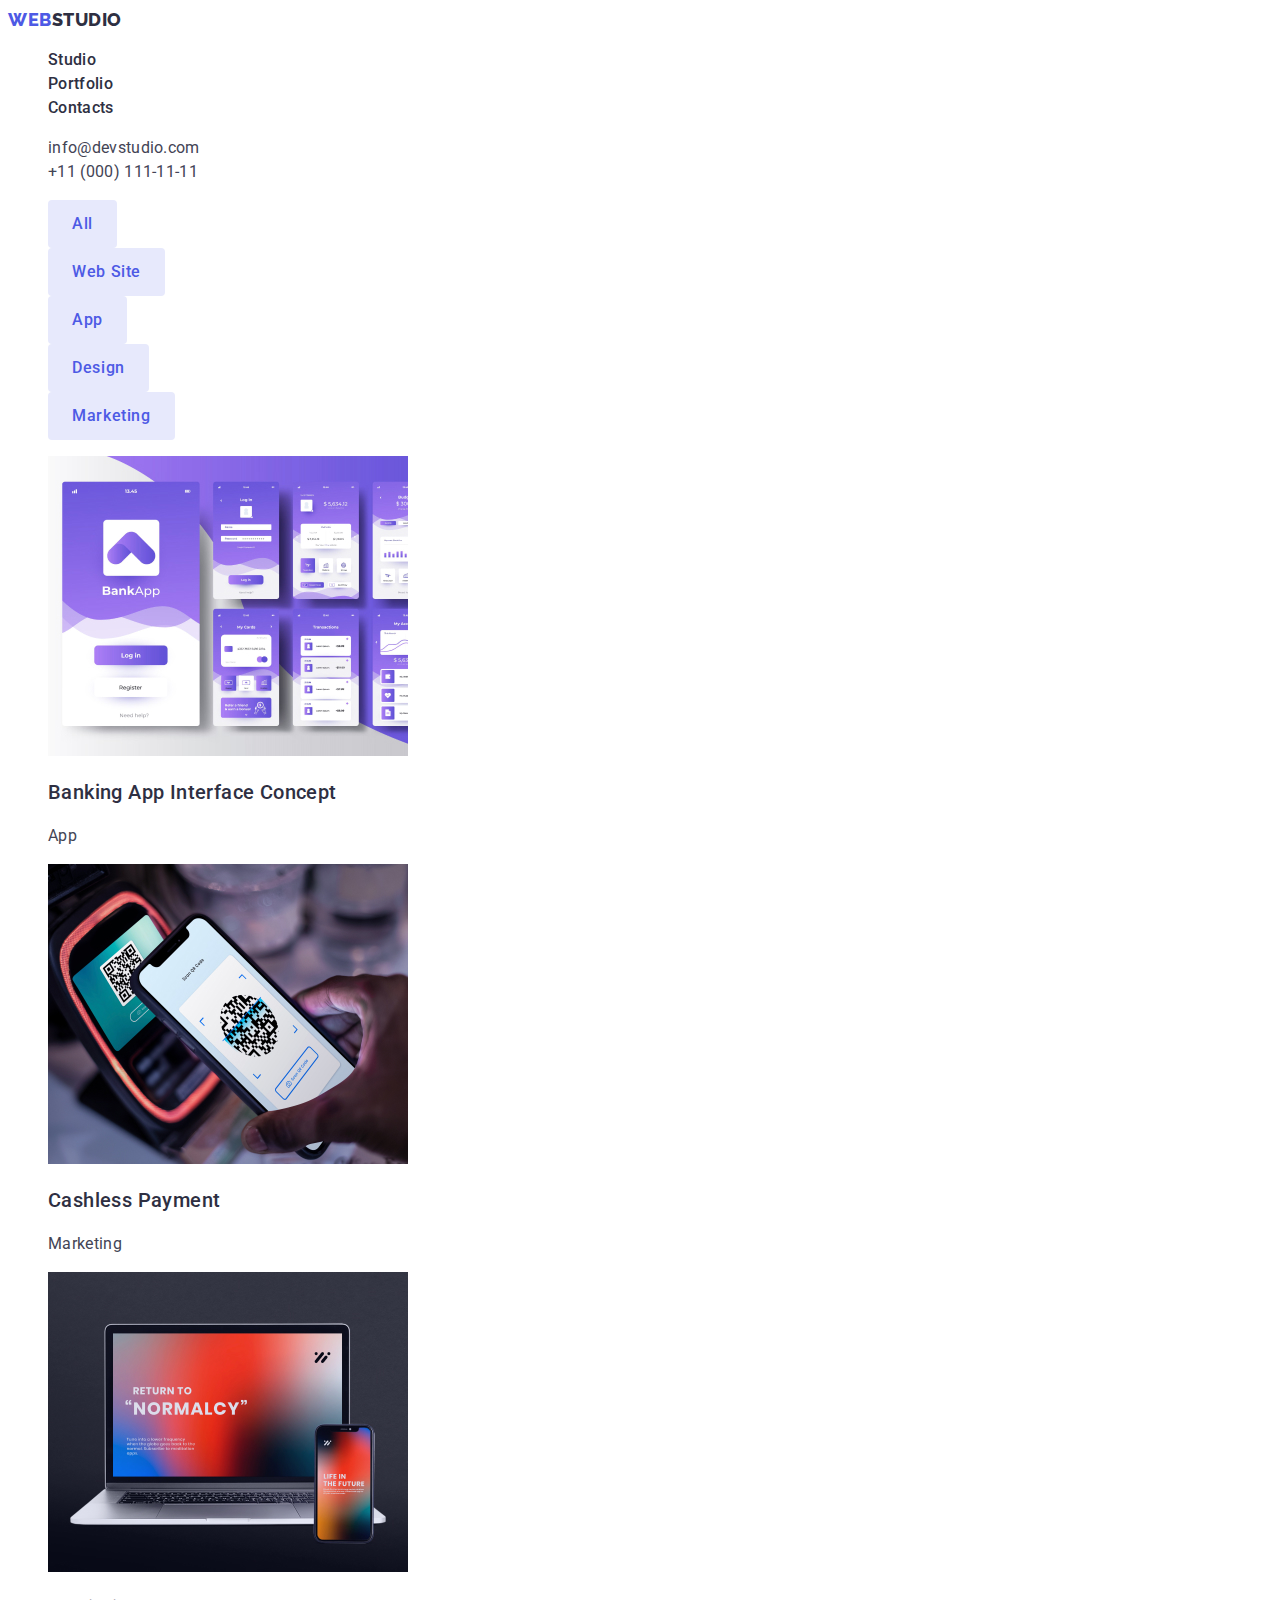
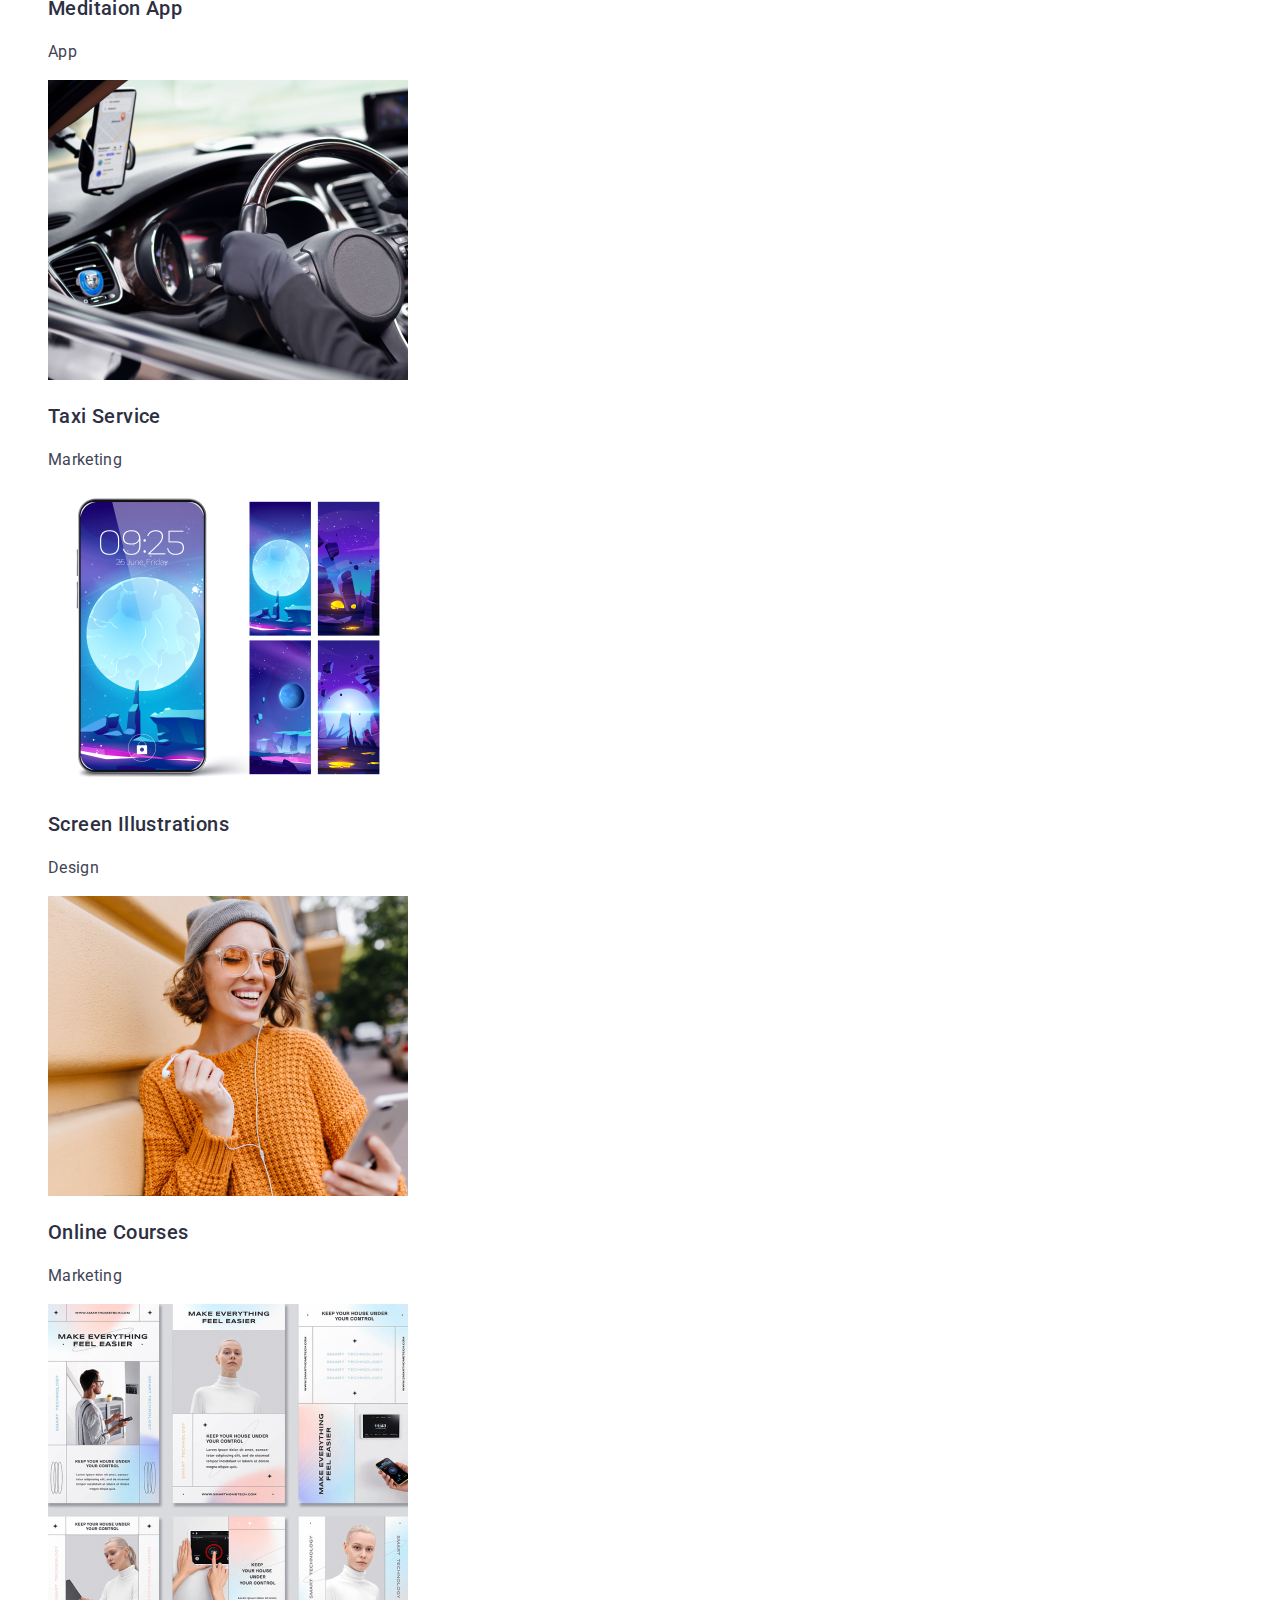
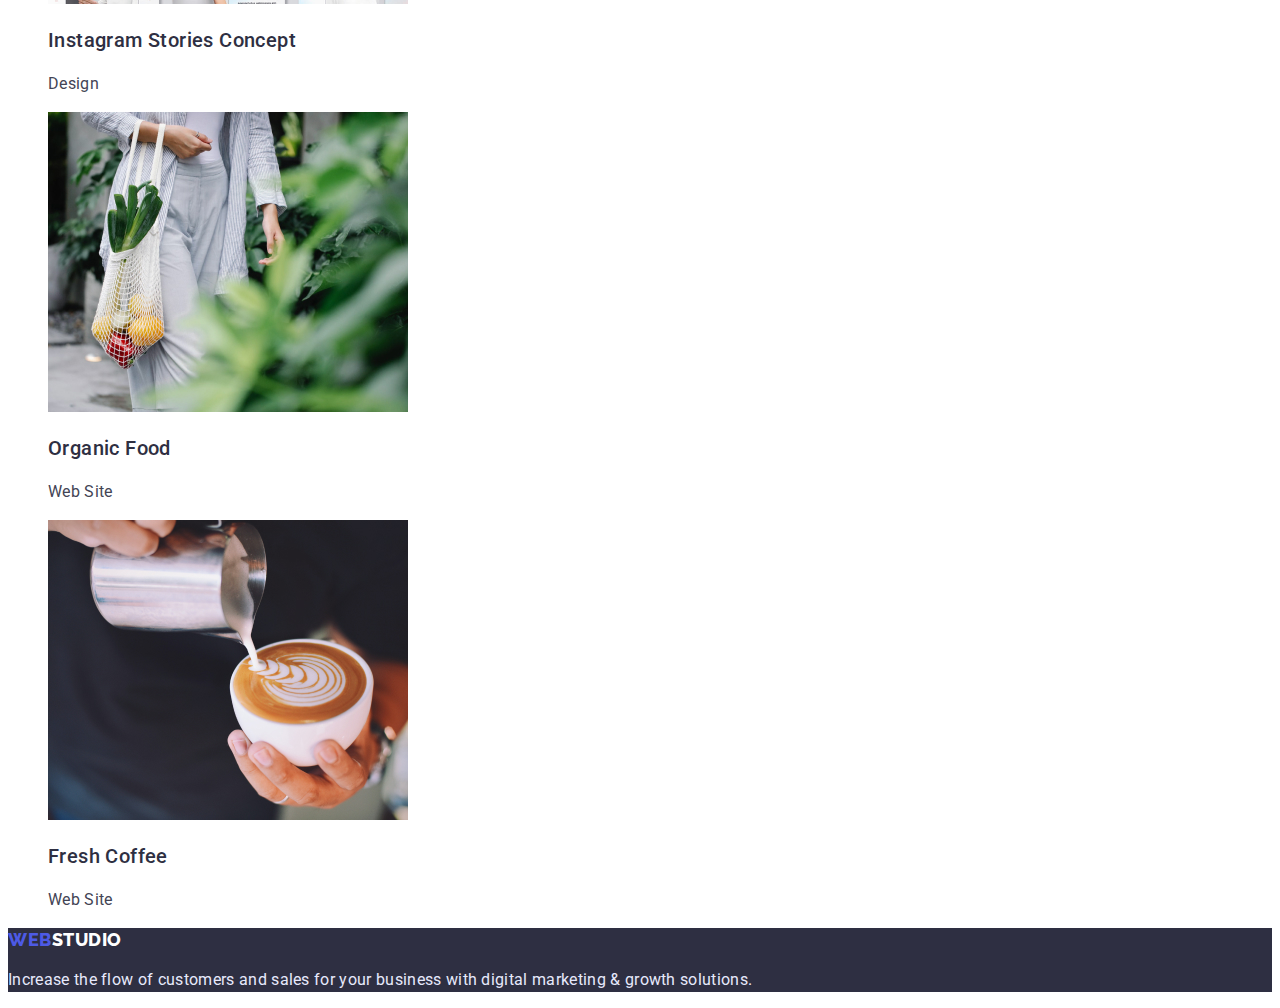
==== commit bb1daaaf: "after second check" ====
--- a/portfolio.html
+++ b/portfolio.html
@@ -4,7 +4,7 @@
     <meta charset="UTF-8">
     <meta http-equiv="X-UA-Compatible" content="IE=edge">
     <meta name="viewport" content="width=device-width, initial-scale=1.0">
-    <title>Studio</title>
+    <title>Portfolio</title>
     <link rel="preconnect" href="https://fonts.googleapis.com">
     <link rel="preconnect" href="https://fonts.gstatic.com" crossorigin>
     <link href="https://fonts.googleapis.com/css2?family=Raleway:wght@800&family=Roboto:wght@400;500;700&display=swap" rel="stylesheet">
@@ -25,7 +25,7 @@
     </nav> 
     <address >
      <ul class="contacts list">
-     <li ><a class="contact-mail link" href=" mailto:info@devstudio.com ">info@devstudio.com</a></li>
+     <li ><a class="contact-mail link" href="mailto:info@devstudio.com ">info@devstudio.com</a></li>
      <li><a class="contact-number link" href="tel:+11(000)111-11-11">+11 (000) 111-11-11</a></li>
   </ul></address>
   
@@ -45,40 +45,40 @@
     
 
     <ul class="servise-list list">
-     <li class=" service-item"><img src="./images/service-list/img-3.jpg" alt="Banking App Interface Concept" width="360">
-    <h3 class="service-title second-title" >Banking App Interface Concept</h3>
+     <li class="service-item"><img src="./images/service-list/img-3.jpg" alt="Banking App Interface Concept" width="360">
+    <h3 class="second-title" >Banking App Interface Concept</h3>
     <p class="text">App</p>
     </li>
     <li class="service-item"><img src="./images/service-list/img-4.jpg" alt="Cashless Payment" width="360">
-    <h3 class=" second-title" >Cashless Payment</h3>
+    <h3 class="second-title" >Cashless Payment</h3>
     <p class="text">Marketing</p>
     </li>
-    <li class=" service-item"><img src="./images/service-list/img-5.jpg" alt="App for meditation" width="360">
-    <h3 class=" second-title">Meditaion App</h3>
+    <li class="service-item"><img src="./images/service-list/img-5.jpg" alt="App for meditation" width="360">
+    <h3 class="second-title">Meditaion App</h3>
     <p class="text">App</p>
     </li>
-    <li class=" service-item"><img src="./images/service-list/img-6.jpg" alt="Taxi driver in a car with taxi App" width="360">
+    <li class="service-item"><img src="./images/service-list/img-6.jpg" alt="Taxi driver in a car with taxi App" width="360">
     <h3 class="second-title" >Taxi Service</h3>
     <p class="text">Marketing</p>
     </li>
-    <li class=" service-item"><img src="./images/service-list/img-7.jpg" alt="Phone and screenshots with illustration" width="360">
-    <h3 class=" second-title" >Screen Illustrations</h3>
+    <li class="service-item"><img src="./images/service-list/img-7.jpg" alt="Phone and screenshots with illustration" width="360">
+    <h3 class="second-title" >Screen Illustrations</h3>
     <p class="text">Design</p>
     </li>
-    <li class=" service-item"><img src="./images/service-list/img-8.jpg" alt="Girl with a phone on the street" width="360">
-    <h3 class=" second-title" >Online Courses</h3>
+    <li class="service-item"><img src="./images/service-list/img-8.jpg" alt="Girl with a phone on the street" width="360">
+    <h3 class="second-title" >Online Courses</h3>
     <p class="text">Marketing</p>
     </li>
-    <li class=" service-item"><img src="./images/service-list/img-9.jpg" alt="ideas for Instagram stories" width="360">
-    <h3 class=" second-title" >Instagram Stories Concept</h3>
+    <li class="service-item"><img src="./images/service-list/img-9.jpg" alt="ideas for Instagram stories" width="360">
+    <h3 class="second-title" >Instagram Stories Concept</h3>
     <p class="text">Design</p>
     </li>
-    <li class=" service-item"><img src="./images/service-list/img-10.jpg" alt="Woman with a bag full of vegetables" width="360">
-    <h3 class=" second-title" >Organic Food</h3>
+    <li class="service-item"><img src="./images/service-list/img-10.jpg" alt="Woman with a bag full of vegetables" width="360">
+    <h3 class="second-title" >Organic Food</h3>
     <p class="text">Web Site</p>
     </li>
-    <li class=" service-item"><img src="./images/service-list/img-11.jpg" alt="Coffee cup in which milk is poured" width="360">
-    <h3 class=" second-title" >Fresh Coffee</h3>
+    <li class="service-item"><img src="./images/service-list/img-11.jpg" alt="Coffee cup in which milk is poured" width="360">
+    <h3 class="second-title" >Fresh Coffee</h3>
     <p class="text"> Web Site </p>
     </li></ul>
   </section>
@@ -91,7 +91,7 @@
 
    <footer class="footer">
     <a class="link logo" href=""><span class="studio">WEB</span><span class="logo logo-color">STUDIO</span></a>
-    <p class="footer-text ">Increase the flow of customers and sales for your business with digital marketing & growth solutions.</p>
+    <p class="footer-text">Increase the flow of customers and sales for your business with digital marketing & growth solutions.</p>
 
   </footer>
 </body>
--- a/css/styles.css
+++ b/css/styles.css
@@ -10,7 +10,7 @@
 
 body {
     font-family: 'Roboto', sans-serif;
-    background-color: #FFFFFF ;
+    background-color:var(--secondary-title-color);
 }
 
  :root {
@@ -68,7 +68,6 @@
 }
 
 .text{
-font-size: 16px;
 line-height: 1.5;
 letter-spacing: 0.02em;
 color:var(--main-text-color);
@@ -93,7 +92,6 @@
 .menu-link {
 
 font-weight: 500;
-font-size: 16px;
 line-height: 1.5;
 letter-spacing: 0.02em;
 color: var(--main-title-color);
@@ -105,7 +103,6 @@
 
 .contacts {
 font-style: normal;
-font-size: 16px;
 line-height: 1.5;
 letter-spacing: 0.02em;
 
@@ -180,10 +177,9 @@
 
 }
 
-.button :hover ,
-.button :focus {
-   
-    background-color:#404BBF
+.hero-button:hover ,
+.hero-button:focus {
+ background-color:#404BBF
 }
 
 
@@ -262,6 +258,7 @@
 
 
 .menu-btn {
+    font-family: inherit;
     font-weight: 500;
     font-size: 16px;
     line-height: 1.5;
